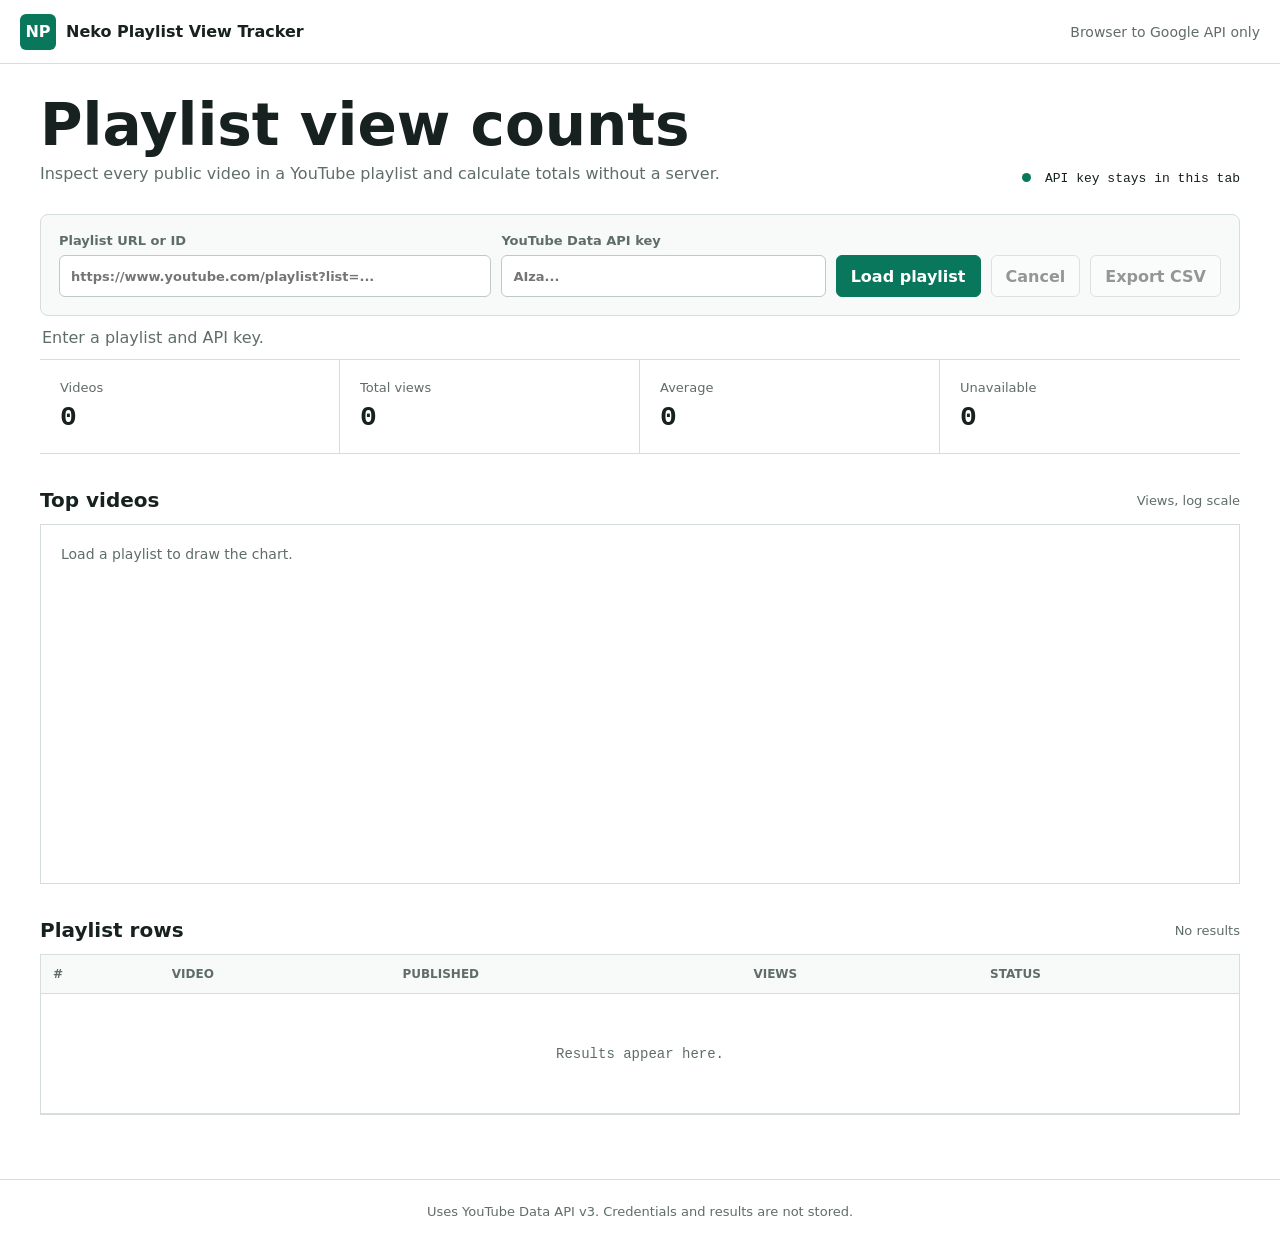
==== index.html @ 276d1c91 "Build YouTube playlist statistics dashboard" ====
<!doctype html>
<html lang="en">
<head>
  <meta charset="utf-8">
  <meta name="viewport" content="width=device-width, initial-scale=1">
  <meta http-equiv="Content-Security-Policy" content="default-src 'self'; script-src 'self'; style-src 'self'; connect-src https://www.googleapis.com; img-src 'self' https://i.ytimg.com data:; object-src 'none'; base-uri 'self'; frame-ancestors 'none'; form-action 'none'">
  <meta name="referrer" content="no-referrer">
  <title>Neko Playlist View Tracker</title>
  <link rel="stylesheet" href="styles.css">
</head>
<body>
  <header>
    <div><span class="mark">NP</span><strong>Neko Playlist View Tracker</strong></div>
    <span class="privacy">Browser to Google API only</span>
  </header>
  <main>
    <section class="intro">
      <div><h1>Playlist view counts</h1><p>Inspect every public video in a YouTube playlist and calculate totals without a server.</p></div>
      <div class="connection"><span></span> API key stays in this tab</div>
    </section>
    <section class="query" aria-label="Playlist query">
      <label>Playlist URL or ID<input id="playlist" placeholder="https://www.youtube.com/playlist?list=..." autocomplete="off"></label>
      <label>YouTube Data API key<input id="apiKey" type="password" placeholder="AIza..." autocomplete="off"></label>
      <button id="load" type="button">Load playlist</button>
      <button id="cancel" type="button" disabled>Cancel</button>
      <button id="export" type="button" disabled>Export CSV</button>
    </section>
    <div id="status" class="status" role="status">Enter a playlist and API key.</div>
    <section class="metrics" aria-label="Playlist totals">
      <div><span>Videos</span><strong id="videoCount">0</strong></div>
      <div><span>Total views</span><strong id="totalViews">0</strong></div>
      <div><span>Average</span><strong id="averageViews">0</strong></div>
      <div><span>Unavailable</span><strong id="unavailableCount">0</strong></div>
    </section>
    <section class="chart-section">
      <div class="section-title"><h2>Top videos</h2><span>Views, log scale</span></div>
      <canvas id="chart" width="1200" height="360" aria-label="Top video view chart"></canvas>
    </section>
    <section class="table-section">
      <div class="section-title"><h2>Playlist rows</h2><span id="tableCount">No results</span></div>
      <div class="table-wrap"><table><thead><tr><th>#</th><th>Video</th><th>Published</th><th>Views</th><th>Status</th></tr></thead><tbody id="rows"><tr><td colspan="5" class="empty">Results appear here.</td></tr></tbody></table></div>
    </section>
  </main>
  <footer>Uses YouTube Data API v3. Credentials and results are not stored.</footer>
  <script src="app.js"></script>
</body>
</html>
---- styles.css ----
:root { color-scheme:light; --ink:#17211f; --muted:#5f6d68; --line:#d5ded9; --paper:#f7faf8; --green:#08775b; --yellow:#edb83f; --red:#a33c35; font-family:Inter,ui-sans-serif,system-ui,sans-serif; }
* { box-sizing:border-box; }
body { margin:0; color:var(--ink); background:#fff; }
header { min-height:64px; padding:12px max(20px,calc((100vw - 1240px)/2)); display:flex; align-items:center; justify-content:space-between; gap:16px; border-bottom:1px solid var(--line); }
header div { display:flex; align-items:center; gap:10px; }
.mark { display:grid; place-items:center; width:36px; height:36px; color:#fff; background:var(--green); border-radius:6px; font-weight:800; }
.privacy { color:var(--muted); font-size:14px; }
main { max-width:1240px; margin:auto; padding:32px 20px 64px; }
.intro { display:flex; justify-content:space-between; align-items:end; gap:24px; margin-bottom:28px; }
h1 { margin:0 0 8px; font-size:clamp(32px,5vw,58px); line-height:1; letter-spacing:0; }
h2 { margin:0; font-size:20px; }
p { margin:0; color:var(--muted); line-height:1.5; }
.connection { font:13px ui-monospace,monospace; white-space:nowrap; }
.connection span { display:inline-block; width:9px; height:9px; margin-right:6px; border-radius:50%; background:var(--green); }
.query { display:grid; grid-template-columns:2fr 1.5fr auto auto auto; gap:10px; align-items:end; padding:18px; background:var(--paper); border:1px solid var(--line); border-radius:8px; }
label { display:grid; gap:7px; color:var(--muted); font-size:13px; font-weight:700; }
input,button { min-height:42px; border:1px solid #bdc9c3; border-radius:6px; background:#fff; color:var(--ink); font:inherit; }
input { width:100%; padding:9px 11px; }
button { padding:8px 14px; font-weight:750; cursor:pointer; white-space:nowrap; }
button:hover:not(:disabled) { border-color:var(--green); }
#load { color:#fff; border-color:var(--green); background:var(--green); }
button:disabled { opacity:.45; cursor:not-allowed; }
.status { min-height:42px; padding:12px 2px; color:var(--muted); }
.status.error { color:var(--red); }
.metrics { display:grid; grid-template-columns:repeat(4,1fr); border-block:1px solid var(--line); }
.metrics div { padding:20px; border-right:1px solid var(--line); }
.metrics div:last-child { border:0; }
.metrics span { display:block; margin-bottom:7px; color:var(--muted); font-size:13px; }
.metrics strong { font:700 28px ui-monospace,monospace; }
.chart-section,.table-section { margin-top:34px; }
.section-title { display:flex; justify-content:space-between; align-items:center; gap:12px; margin-bottom:12px; }
.section-title span { color:var(--muted); font-size:13px; }
canvas { display:block; width:100%; height:360px; border:1px solid var(--line); background:#fff; }
.table-wrap { overflow:auto; border:1px solid var(--line); }
table { width:100%; border-collapse:collapse; font-size:14px; }
th,td { padding:12px; border-bottom:1px solid var(--line); text-align:left; vertical-align:middle; }
th { position:sticky; top:0; background:var(--paper); color:var(--muted); font-size:12px; text-transform:uppercase; }
td:nth-child(1),td:nth-child(4) { font-family:ui-monospace,monospace; }
.video { display:flex; align-items:center; gap:10px; min-width:300px; }
.video img { width:80px; aspect-ratio:16/9; object-fit:cover; background:#e7ece9; }
.badge { display:inline-block; padding:3px 7px; border-radius:4px; color:#385048; background:#e4eee9; font-size:12px; }
.badge.missing { color:#7b302b; background:#f4e3e1; }
.empty { height:120px; color:var(--muted); text-align:center; }
footer { padding:24px 20px; border-top:1px solid var(--line); color:var(--muted); text-align:center; font-size:13px; }
@media(max-width:850px){ .query { grid-template-columns:1fr 1fr; } .query label { grid-column:1/-1; } .metrics { grid-template-columns:1fr 1fr; } .metrics div:nth-child(2){border-right:0}.metrics div:nth-child(-n+2){border-bottom:1px solid var(--line)} }
@media(max-width:560px){ header{align-items:flex-start}.privacy{max-width:130px;text-align:right}.intro{align-items:flex-start;flex-direction:column}.query{grid-template-columns:1fr}.query>*{grid-column:1}.metrics strong{font-size:20px}.metrics div{padding:14px 10px}canvas{height:280px}.section-title{align-items:flex-start} }
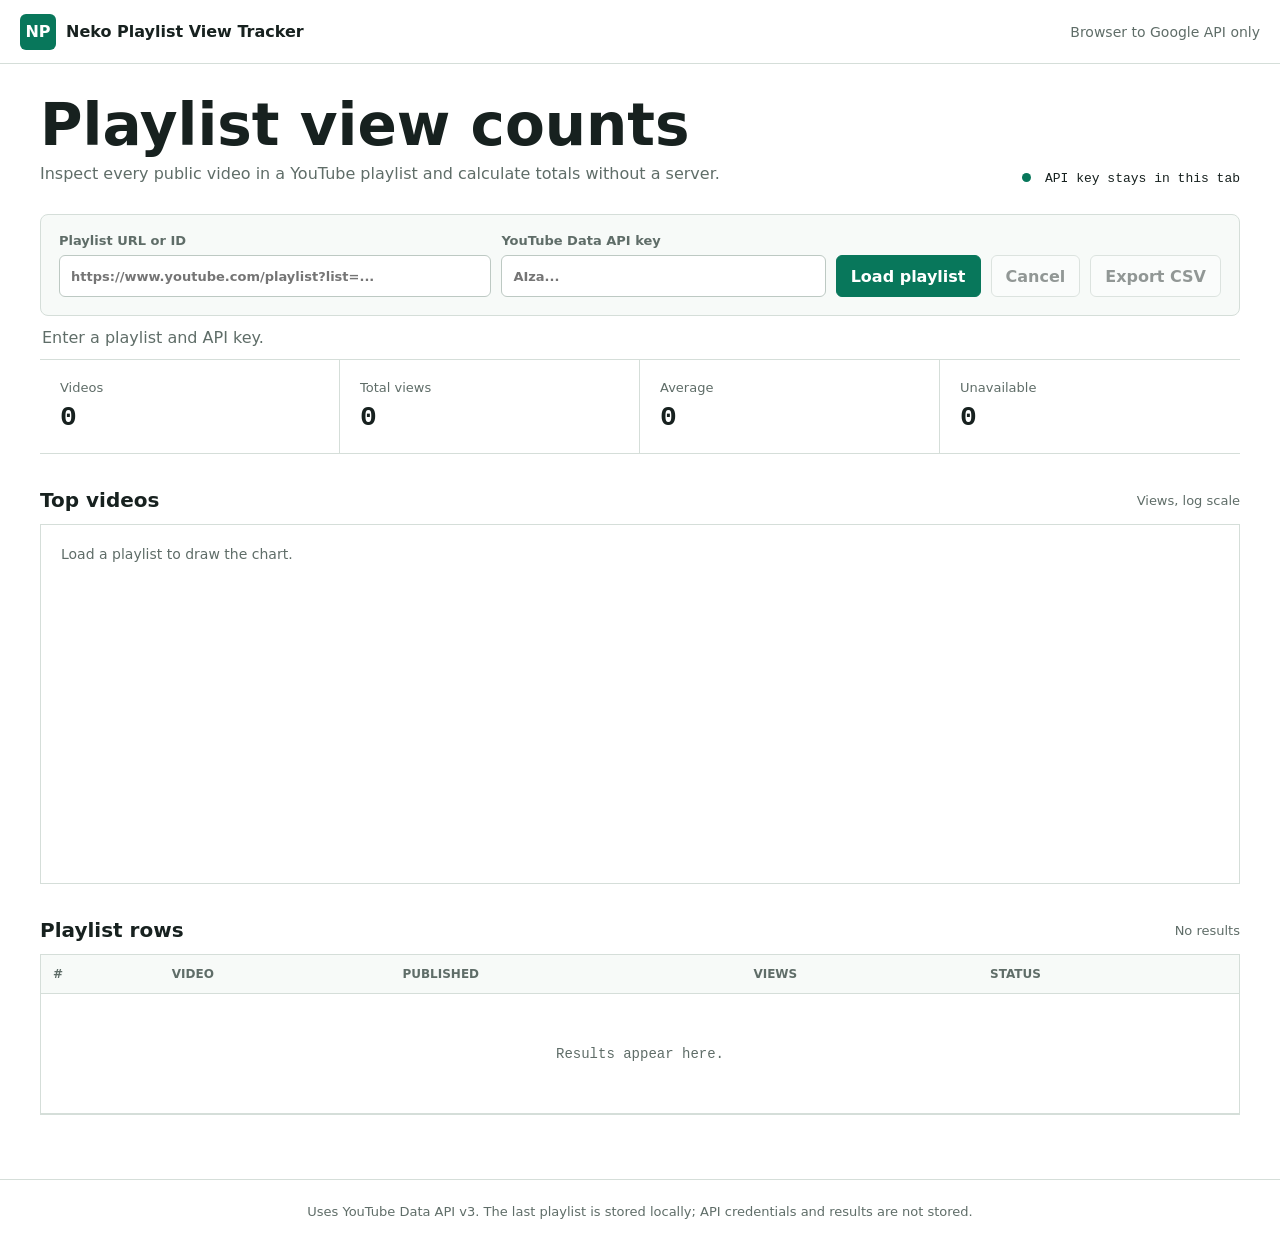
==== commit c1389328: "feat: harden playlist retrieval and gates (NEKO-73 NEKO-75 NEKO-77)" ====
--- a/index.html
+++ b/index.html
@@ -3,7 +3,7 @@
 <head>
   <meta charset="utf-8">
   <meta name="viewport" content="width=device-width, initial-scale=1">
-  <meta http-equiv="Content-Security-Policy" content="default-src 'self'; script-src 'self'; style-src 'self'; connect-src https://www.googleapis.com; img-src 'self' https://i.ytimg.com data:; object-src 'none'; base-uri 'self'; frame-ancestors 'none'; form-action 'none'">
+  <meta http-equiv="Content-Security-Policy" content="default-src 'self'; script-src 'self'; style-src 'self'; connect-src 'self' https://www.googleapis.com; img-src 'self' https://i.ytimg.com data:; object-src 'none'; base-uri 'self'; frame-ancestors 'self'; form-action 'none'">
   <meta name="referrer" content="no-referrer">
   <title>Neko Playlist View Tracker</title>
   <link rel="stylesheet" href="styles.css">
@@ -41,7 +41,7 @@
       <div class="table-wrap"><table><thead><tr><th>#</th><th>Video</th><th>Published</th><th>Views</th><th>Status</th></tr></thead><tbody id="rows"><tr><td colspan="5" class="empty">Results appear here.</td></tr></tbody></table></div>
     </section>
   </main>
-  <footer>Uses YouTube Data API v3. Credentials and results are not stored.</footer>
+  <footer>Uses YouTube Data API v3. The last playlist is stored locally; API credentials and results are not stored.</footer>
   <script src="app.js"></script>
 </body>
 </html>
